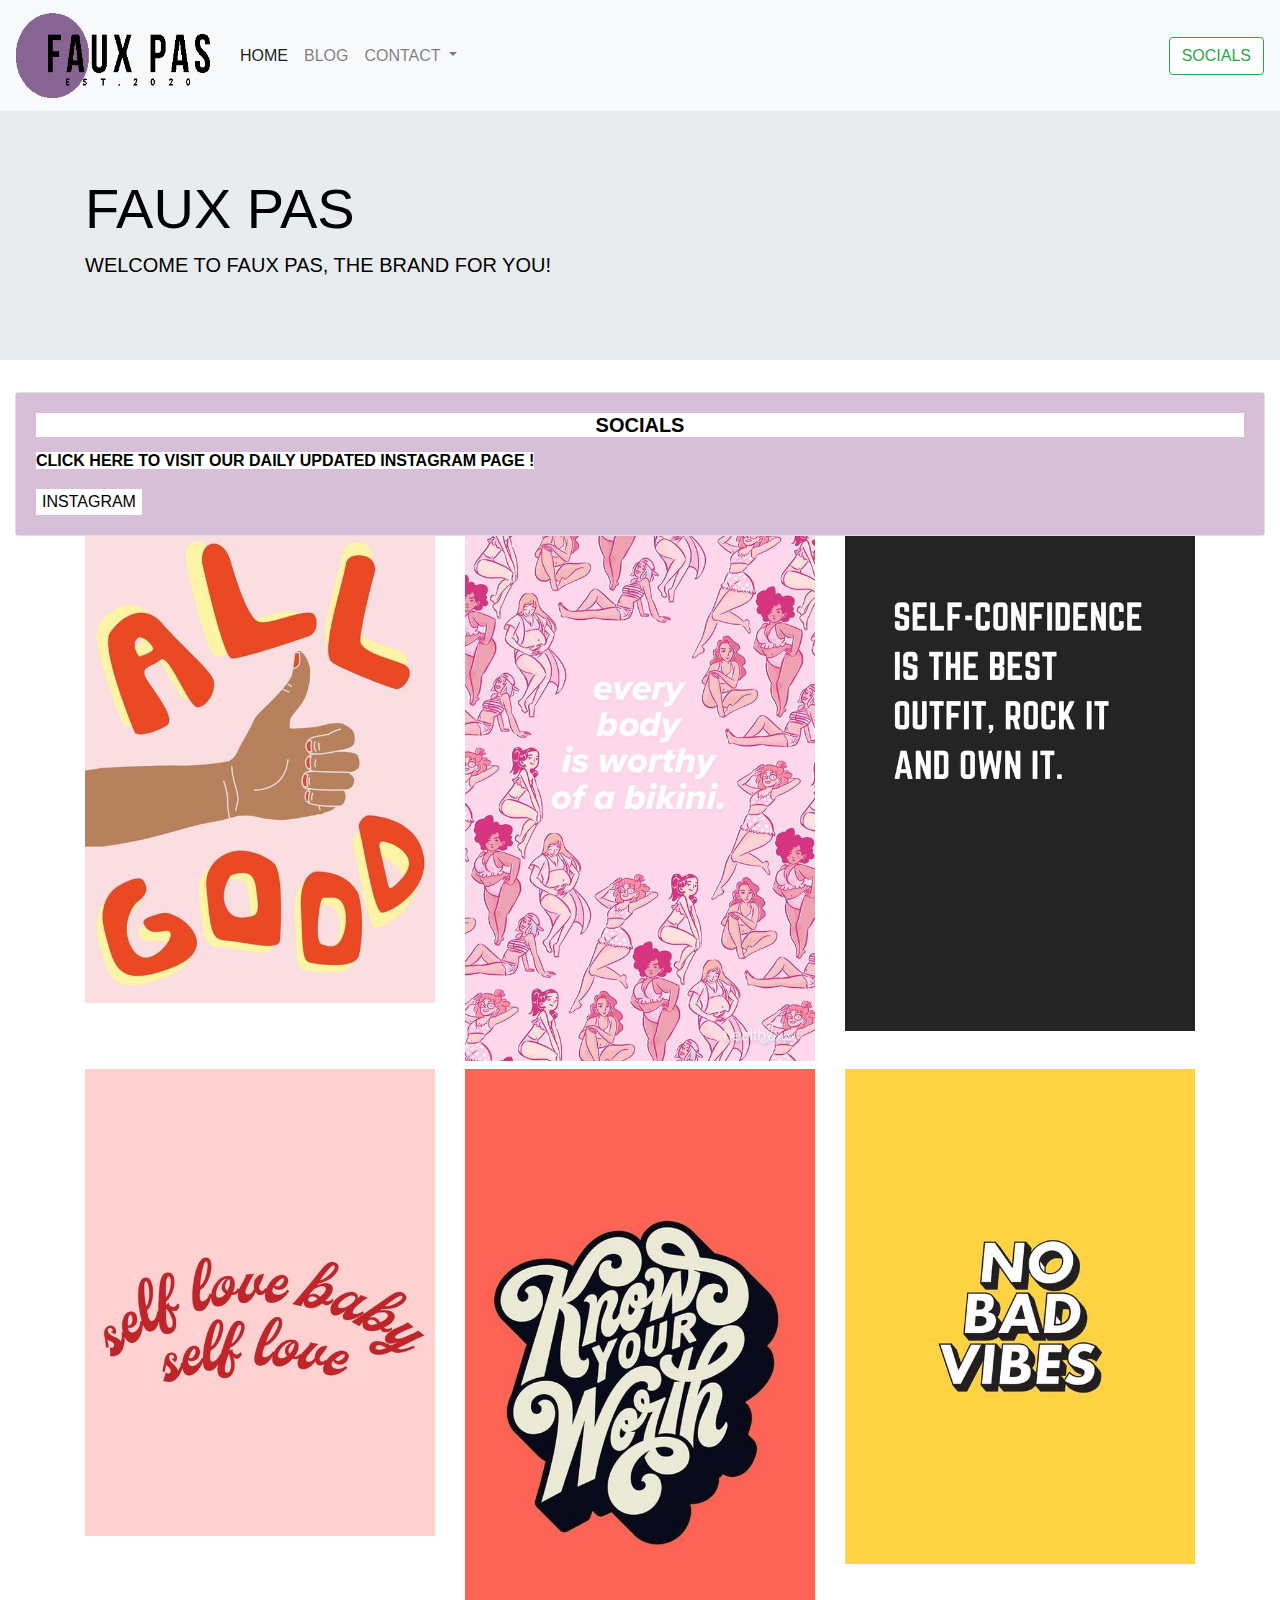
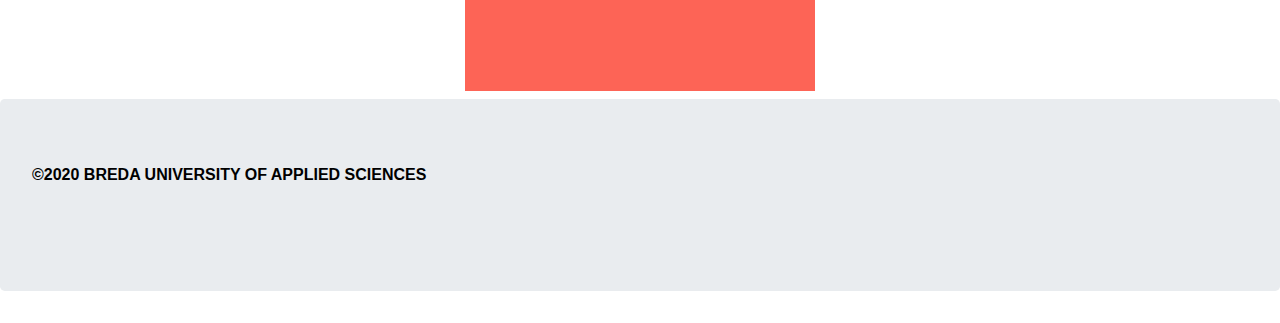
==== Index.html @ 1289aeac "Update index" ====
<!doctype html>
<html lang="en">
  <head>
    <!-- Required meta tags -->
    <meta charset="utf-8">
    <meta name="viewport" content="width=device-width, initial-scale=1, shrink-to-fit=no">

    <!-- Bootstrap CSS -->
    <link rel="stylesheet" href="https://stackpath.bootstrapcdn.com/bootstrap/4.4.1/css/bootstrap.min.css" integrity="sha384-Vkoo8x4CGsO3+Hhxv8T/Q5PaXtkKtu6ug5TOeNV6gBiFeWPGFN9MuhOf23Q9Ifjh" crossorigin="anonymous">
    <link href="Css/styles.css" rel="stylesheet" type="text/css">

<title>Hello, world!</title>
  </head>
  <body>
  
<nav class="navbar navbar-expand-lg navbar-light bg-light">
  <a class="navbar-brand" href="#">
	  <img src="images/logo.png"images/LOGO copy.svg""images/LOGO.svg"" alt="LOGO" width="200" height="85"></a>
  <button class="navbar-toggler" type="button" data-toggle="collapse" data-target="#navbarSupportedContent" aria-controls="navbarSupportedContent" aria-expanded="false" aria-label="Toggle navigation">
    <span class="navbar-toggler-icon"></span></button>

  <div class="collapse navbar-collapse" id="navbarSupportedContent">
    <ul class="navbar-nav mr-auto">
      <li class="nav-item active">
        <a class="nav-link" href="#">HOME <span class="sr-only">(current)</span></a>
      </li>
      <li class="nav-item">
        <a class="nav-link" href="#">BLOG</a>
      </li>
      <li class="nav-item dropdown">
        <a class="nav-link dropdown-toggle" href="#" id="navbarDropdown" role="button" data-toggle="dropdown" aria-haspopup="true" aria-expanded="false">
          CONTACT
        </a>
        <div class="dropdown-menu" aria-labelledby="navbarDropdown">
          <a class="dropdown-item" href="#">ABOUT US</a>
          <a class="dropdown-item" href="#">CONTACT INFO</a>
          <div class="dropdown-divider"></div>
          <a class="dropdown-item" href="#">QUESTIONS</a>
        </div>
      </li>
      <li class="nav-item">
      </li>
    </ul>
    <form class="form-inline my-2 my-lg-0">
      <button class="btn btn-outline-success my-2 my-sm-0" type="submit">SOCIALS</button>
    </form>
  </div>
</nav>
	  
<header>
	<div class="jumbotron jumbotron-fluid">
  	<div class="container">
    	<h1 class="display-4">FAUX PAS</h1>
    	<p class="lead">WELCOME TO FAUX PAS, THE BRAND FOR YOU!</p>
  </div>
</div>
	  
<section class="container-fluid">
 <div class="card">
   <div class="card-body">
     <h5 class="card-title text-center"><strong>SOCIALS</strong></h5>
		<p1 class="card-text text-uppercase text-center"><strong>Click here to visit our daily updated Instagram Page !</strong></p1>
	   <p></p>
	  <button type="submit">INSTAGRAM</button>
  </div>
 </div>
	
  </section>
	  <main class="container"> 
	  	<div class="row">
		  
<div class="col-4">
  <img class="img-fluid" src="images/allgood.jpg" alt="Responsive image">
  <h4></h4></div>
<div class="col-4">
	<img class="img-fluid" src="images/bikinibody.jpg" alt="Responsive image">
  <h4></h4></div>
<div class="col-4">
	<img class="img-fluid" src="images/photo2.jpg" alt="Responsive image">
  <h4></h4></div>
<div class="col-4">
  <img class="img-fluid" src="images/selflove.jpg" alt="Responsive image">
  <h4></h4></div>
<div class="col-4">
	<img class="img-fluid" src="images/worth.jpg" alt="Responsive image">
  <h4></h4></div>
<div class="col-4">
  <img class="img-fluid" src="images/vibes.jpg" alt="Responsive image">
  <h4></h4></div>
	  </main>
	  	  <footer class="jumbotron">
		  <strong>©2020 BREDA UNIVERSITY OF APPLIED SCIENCES</strong>
		  <p class="text-right">&nbsp;</p>
      </footer>

    <!-- Optional JavaScript -->
    <!-- jQuery first, then Popper.js, then Bootstrap JS -->
    <script src="https://code.jquery.com/jquery-3.4.1.slim.min.js" integrity="sha384-J6qa4849blE2+poT4WnyKhv5vZF5SrPo0iEjwBvKU7imGFAV0wwj1yYfoRSJoZ+n" crossorigin="anonymous"></script>
    <script src="https://cdn.jsdelivr.net/npm/popper.js@1.16.0/dist/umd/popper.min.js" integrity="sha384-Q6E9RHvbIyZFJoft+2mJbHaEWldlvI9IOYy5n3zV9zzTtmI3UksdQRVvoxMfooAo" crossorigin="anonymous"></script>
    <script src="https://stackpath.bootstrapcdn.com/bootstrap/4.4.1/js/bootstrap.min.js" integrity="sha384-wfSDF2E50Y2D1uUdj0O3uMBJnjuUD4Ih7YwaYd1iqfktj0Uod8GCExl3Og8ifwB6" crossorigin="anonymous"></script>
  </body>
</html>
---- Css/styles.css ----
@charset "utf-8";

body {
	background-color: white;
	color: black;
}

.my-navbar {
	background-color: white
}

.card-body {
	background-color: #D8BFD8
}

.btn {
	background-color: white
}

H5, P1 {
	background-color: white
}

button {
	background-color: white;
	color: black;
	text-decoration-color: #D8BFD8;
	border: #D8BFD8;
}
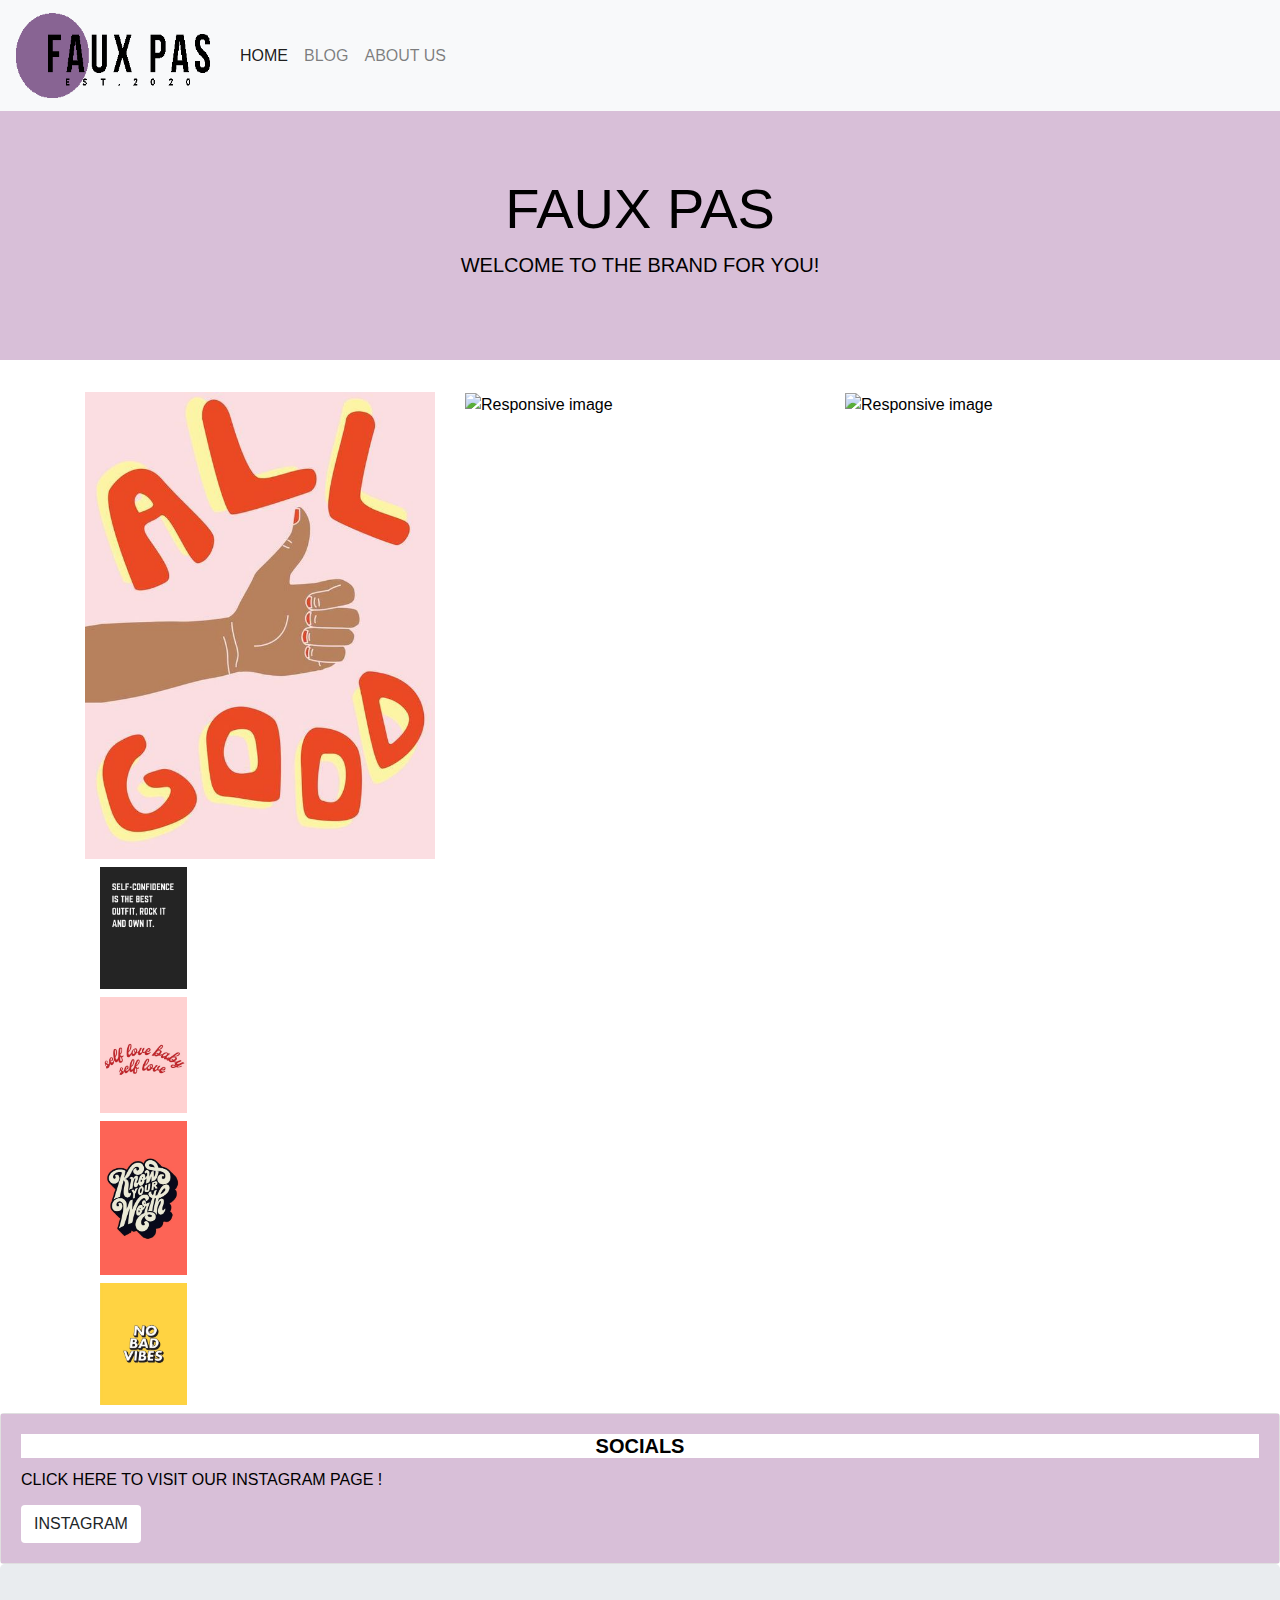
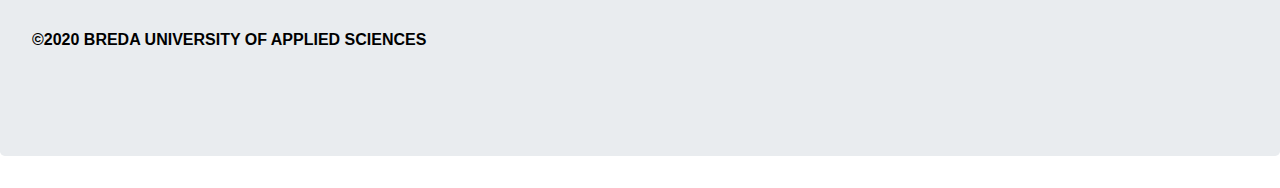
==== commit cd2f95bc: "PRJ4 BD" ====
--- a/Index.html
+++ b/Index.html
@@ -11,92 +11,87 @@
 
 <title>Hello, world!</title>
   </head>
-  <body>
+  
+	<body>
   
 <nav class="navbar navbar-expand-lg navbar-light bg-light">
   <a class="navbar-brand" href="#">
-	  <img src="images/logo.png"images/LOGO copy.svg""images/LOGO.svg"" alt="LOGO" width="200" height="85"></a>
+	  <img src="images/logo.png" alt="LOGO" width="200" height="85"></a>
   <button class="navbar-toggler" type="button" data-toggle="collapse" data-target="#navbarSupportedContent" aria-controls="navbarSupportedContent" aria-expanded="false" aria-label="Toggle navigation">
     <span class="navbar-toggler-icon"></span></button>
 
   <div class="collapse navbar-collapse" id="navbarSupportedContent">
     <ul class="navbar-nav mr-auto">
       <li class="nav-item active">
-        <a class="nav-link" href="#">HOME <span class="sr-only">(current)</span></a>
+        <a class="nav-link" href="Homepage.html">HOME <span class="sr-only">(current)</span></a>
       </li>
       <li class="nav-item">
-        <a class="nav-link" href="#">BLOG</a>
+        <a class="nav-link" href="Blog.html">BLOG</a>
       </li>
-      <li class="nav-item dropdown">
-        <a class="nav-link dropdown-toggle" href="#" id="navbarDropdown" role="button" data-toggle="dropdown" aria-haspopup="true" aria-expanded="false">
-          CONTACT
-        </a>
-        <div class="dropdown-menu" aria-labelledby="navbarDropdown">
-          <a class="dropdown-item" href="#">ABOUT US</a>
-          <a class="dropdown-item" href="#">CONTACT INFO</a>
-          <div class="dropdown-divider"></div>
-          <a class="dropdown-item" href="#">QUESTIONS</a>
-        </div>
+		<li class="nav-item">
+        <a class="nav-link" href="About.html">ABOUT US</a>
       </li>
-      <li class="nav-item">
-      </li>
-    </ul>
-    <form class="form-inline my-2 my-lg-0">
-      <button class="btn btn-outline-success my-2 my-sm-0" type="submit">SOCIALS</button>
-    </form>
+	  </ul>
   </div>
 </nav>
 	  
 <header>
-	<div class="jumbotron jumbotron-fluid">
+	<div style="background:#D8BFD8 !important" class="jumbotron jumbotron-fluid">
   	<div class="container">
-    	<h1 class="display-4">FAUX PAS</h1>
-    	<p class="lead">WELCOME TO FAUX PAS, THE BRAND FOR YOU!</p>
+    	<h1 class="display-4 text-center"><strong>FAUX PAS</strong></h1>
+      <p class="lead text-center"><strong>WELCOME TO THE BRAND FOR YOU!</strong></p>
+    </div>
   </div>
-</div>
+</header>
 	  
-<section class="container-fluid">
+	  <main class="container"> 
+	  	<div class="row">
+		  
+<div class="col-4">
+  	<img class="img-fluid" src="images/allgood.jpg" alt="Responsive image">
+  		<h4></h4></div>
+<div class="col-4">
+  	<img class="img-fluid" src="  	<img class="img-fluid" src="images/allgood.jpg" alt="Responsive image">
+  		<h4></h4></div>
+<div class="col-4">
+  	<img class="img-fluid" src="	<img class="img-fluid" src="images/bikinibody.jpg" alt="Responsive image">
+  		<h4></h4></div>
+<div class="col-4">
+<div class="col-4">
+  	<img cla	<img class="img-fluid" src="images/photo2.jpg" alt="Responsive image">
+  		<h4></h4></div>
+<div class="col-4">
+  	<img class="img-fluid" src="images/selflove.jpg" alt="Responsive image">
+  		<h4></h4></div>
+<div class="col-4">
+	<img class="img-fluid" src="images/worth.jpg" alt="Responsive image">
+  		<h4></h4></div>
+<div class="col-4">
+  	<img class="img-fluid" src="images/vibes.jpg" alt="Responsive image">
+  		<h4></h4></div>
+		 </div>
+	 </main>
+
+		<section >
  <div class="card">
    <div class="card-body">
      <h5 class="card-title text-center"><strong>SOCIALS</strong></h5>
-		<p1 class="card-text text-uppercase text-center"><strong>Click here to visit our daily updated Instagram Page !</strong></p1>
-	   <p></p>
-	  <button type="submit">INSTAGRAM</button>
+	 <h6> CLICK HERE TO VISIT OUR INSTAGRAM PAGE !</h6>
+		<p></p>   
+	 <a HREF="https://www.instagram.com/faux.pas.official/" class="btn btn-default">INSTAGRAM</a>
   </div>
  </div>
 	
   </section>
-	  <main class="container"> 
-	  	<div class="row">
-		  
-<div class="col-4">
-  <img class="img-fluid" src="images/allgood.jpg" alt="Responsive image">
-  <h4></h4></div>
-<div class="col-4">
-	<img class="img-fluid" src="images/bikinibody.jpg" alt="Responsive image">
-  <h4></h4></div>
-<div class="col-4">
-	<img class="img-fluid" src="images/photo2.jpg" alt="Responsive image">
-  <h4></h4></div>
-<div class="col-4">
-  <img class="img-fluid" src="images/selflove.jpg" alt="Responsive image">
-  <h4></h4></div>
-<div class="col-4">
-	<img class="img-fluid" src="images/worth.jpg" alt="Responsive image">
-  <h4></h4></div>
-<div class="col-4">
-  <img class="img-fluid" src="images/vibes.jpg" alt="Responsive image">
-  <h4></h4></div>
-	  </main>
-	  	  <footer class="jumbotron">
-		  <strong>©2020 BREDA UNIVERSITY OF APPLIED SCIENCES</strong>
-		  <p class="text-right">&nbsp;</p>
-      </footer>
-
+		
+<footer class="jumbotron">
+	<strong>©2020 BREDA UNIVERSITY OF APPLIED SCIENCES</strong>
+		<p class="text-right">&nbsp;</p>
+</footer>
+</body>
     <!-- Optional JavaScript -->
     <!-- jQuery first, then Popper.js, then Bootstrap JS -->
     <script src="https://code.jquery.com/jquery-3.4.1.slim.min.js" integrity="sha384-J6qa4849blE2+poT4WnyKhv5vZF5SrPo0iEjwBvKU7imGFAV0wwj1yYfoRSJoZ+n" crossorigin="anonymous"></script>
     <script src="https://cdn.jsdelivr.net/npm/popper.js@1.16.0/dist/umd/popper.min.js" integrity="sha384-Q6E9RHvbIyZFJoft+2mJbHaEWldlvI9IOYy5n3zV9zzTtmI3UksdQRVvoxMfooAo" crossorigin="anonymous"></script>
     <script src="https://stackpath.bootstrapcdn.com/bootstrap/4.4.1/js/bootstrap.min.js" integrity="sha384-wfSDF2E50Y2D1uUdj0O3uMBJnjuUD4Ih7YwaYd1iqfktj0Uod8GCExl3Og8ifwB6" crossorigin="anonymous"></script>
-  </body>
 </html>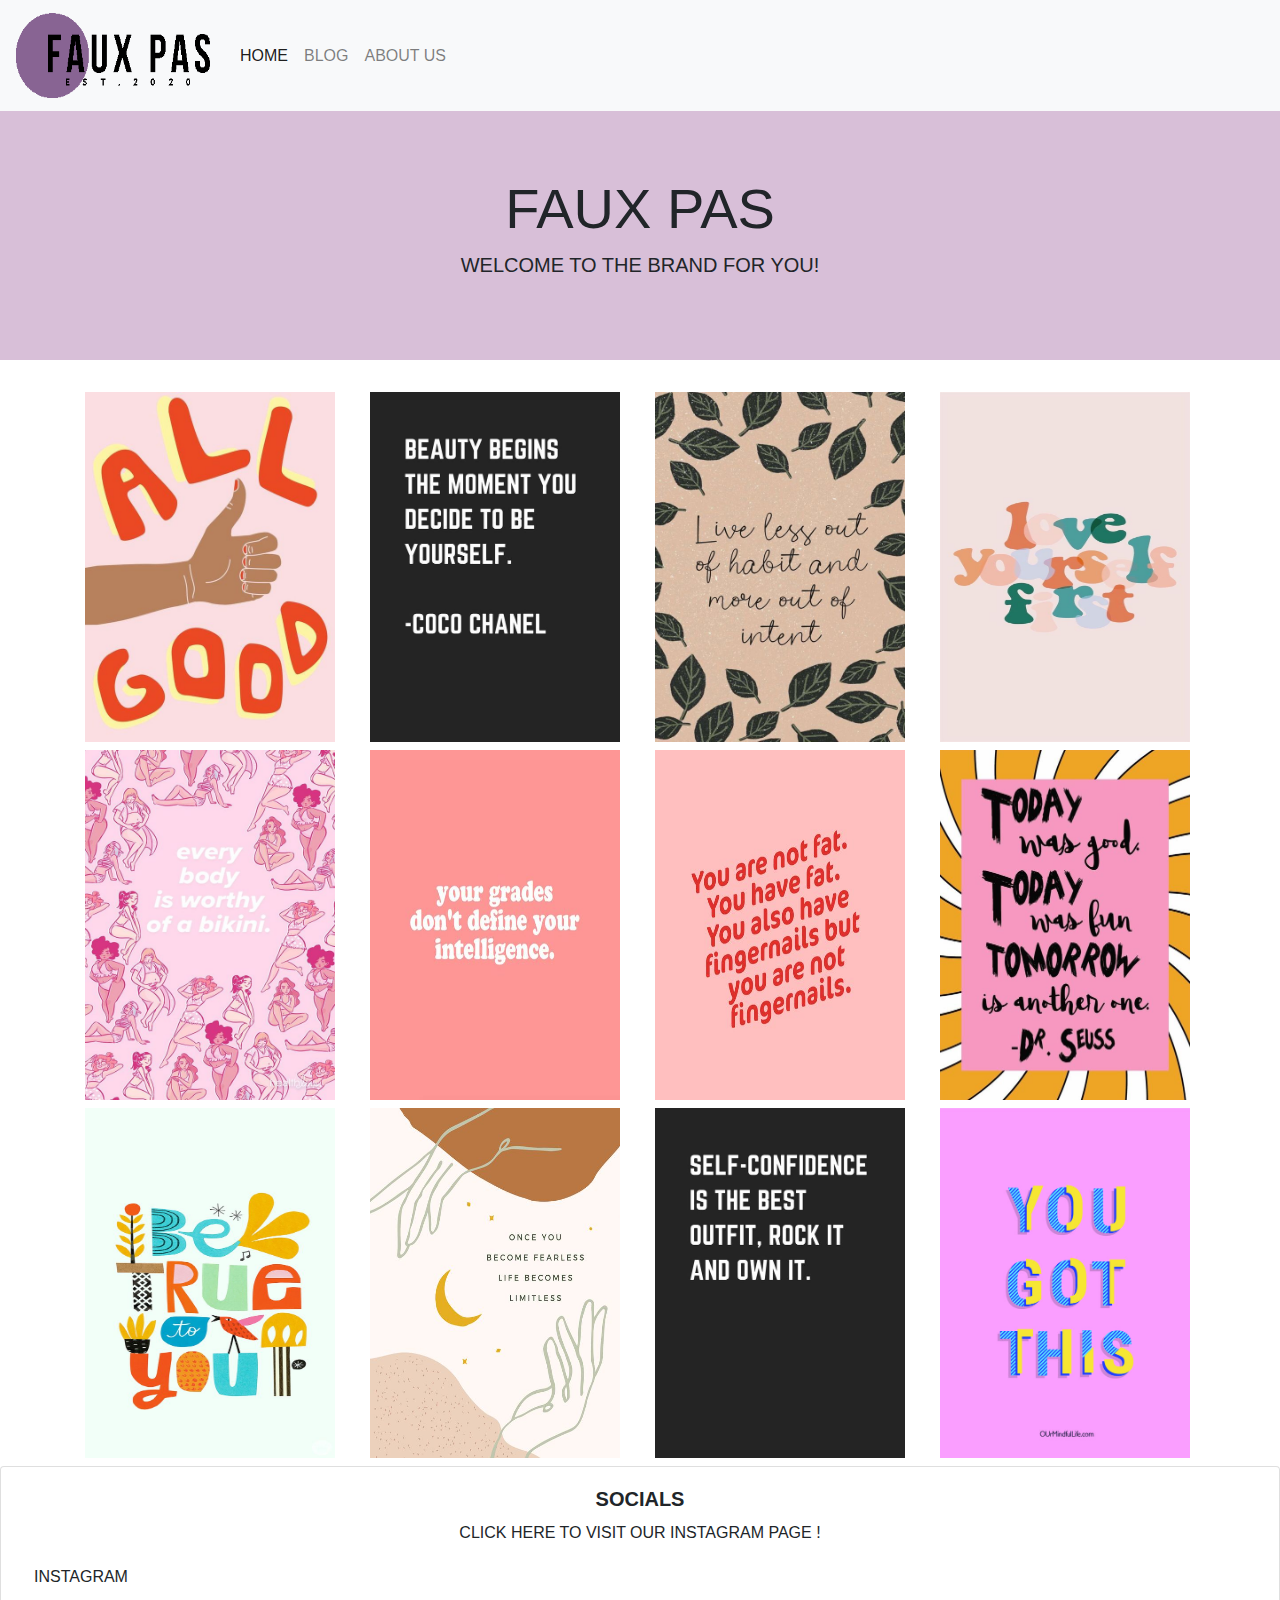
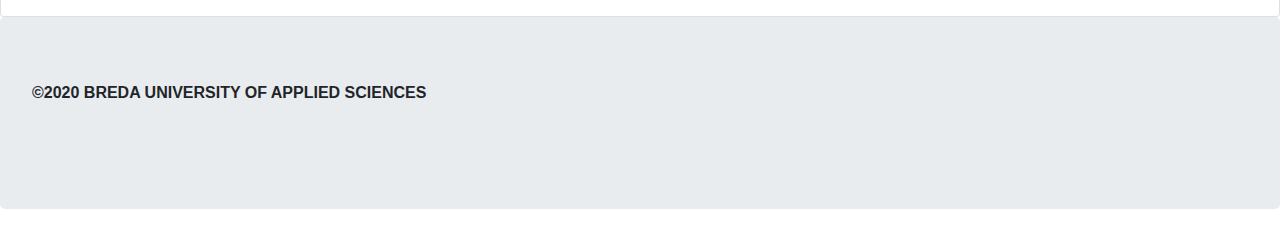
==== commit cc90f19b: "final site" ====
--- a/Index.html
+++ b/Index.html
@@ -6,14 +6,13 @@
     <meta name="viewport" content="width=device-width, initial-scale=1, shrink-to-fit=no">
 
     <!-- Bootstrap CSS -->
-    <link rel="stylesheet" href="https://stackpath.bootstrapcdn.com/bootstrap/4.4.1/css/bootstrap.min.css" integrity="sha384-Vkoo8x4CGsO3+Hhxv8T/Q5PaXtkKtu6ug5TOeNV6gBiFeWPGFN9MuhOf23Q9Ifjh" crossorigin="anonymous">
-    <link href="Css/styles.css" rel="stylesheet" type="text/css">
+    <link rel="stylesheet" href="Css/bootstrap.min.css">
 
 <title>Hello, world!</title>
   </head>
   
-	<body>
-  
+<body>
+	
 <nav class="navbar navbar-expand-lg navbar-light bg-light">
   <a class="navbar-brand" href="#">
 	  <img src="images/logo.png" alt="LOGO" width="200" height="85"></a>
@@ -23,7 +22,7 @@
   <div class="collapse navbar-collapse" id="navbarSupportedContent">
     <ul class="navbar-nav mr-auto">
       <li class="nav-item active">
-        <a class="nav-link" href="Homepage.html">HOME <span class="sr-only">(current)</span></a>
+        <a class="nav-link" href="Index.html">HOME <span class="sr-only">(current)</span></a>
       </li>
       <li class="nav-item">
         <a class="nav-link" href="Blog.html">BLOG</a>
@@ -37,46 +36,71 @@
 	  
 <header>
 	<div style="background:#D8BFD8 !important" class="jumbotron jumbotron-fluid">
-  	<div class="container">
+  	<div class="container-fluid">
     	<h1 class="display-4 text-center"><strong>FAUX PAS</strong></h1>
       <p class="lead text-center"><strong>WELCOME TO THE BRAND FOR YOU!</strong></p>
     </div>
   </div>
 </header>
 	  
-	  <main class="container"> 
-	  	<div class="row">
-		  
-<div class="col-4">
-  	<img class="img-fluid" src="images/allgood.jpg" alt="Responsive image">
-  		<h4></h4></div>
-<div class="col-4">
-  	<img class="img-fluid" src="  	<img class="img-fluid" src="images/allgood.jpg" alt="Responsive image">
-  		<h4></h4></div>
-<div class="col-4">
-  	<img class="img-fluid" src="	<img class="img-fluid" src="images/bikinibody.jpg" alt="Responsive image">
-  		<h4></h4></div>
-<div class="col-4">
-<div class="col-4">
-  	<img cla	<img class="img-fluid" src="images/photo2.jpg" alt="Responsive image">
-  		<h4></h4></div>
-<div class="col-4">
-  	<img class="img-fluid" src="images/selflove.jpg" alt="Responsive image">
-  		<h4></h4></div>
-<div class="col-4">
-	<img class="img-fluid" src="images/worth.jpg" alt="Responsive image">
-  		<h4></h4></div>
-<div class="col-4">
-  	<img class="img-fluid" src="images/vibes.jpg" alt="Responsive image">
-  		<h4></h4></div>
-		 </div>
-	 </main>
-
+<div class="container">	
+		<div class="row">
+			<div class="col-md-3">
+				<img src="images/allgood.jpg" alt="" width="250" height="350">
+				<h2></h2>
+  			</div>
+			<div class="col-md-3">
+				<img src="images/chanel.jpg" alt="" width="250" height="350">
+				<h2></h2>
+			</div>
+			<div class="col-md-3">
+				<img src="images/free.jpg" alt="" width="250" height="350">
+				<h2></h2>
+			</div>
+			<div class="col-md-3">
+				<img src="images/love.jpg" alt="" width="250" height="350">
+				<h2></h2>
+			</div>
+			<div class="col-md-3">
+				<img src="images/bikinibody.jpg" alt="" width="250" height="350">
+				<h2></h2>
+			</div>
+			<div class="col-md-3">
+				<img src="images/grades.jpg" alt="" width="250" height="350">
+				<h2></h2>
+			</div>
+			<div class="col-md-3">
+				<img src="images/quote.jpg" alt="" width="250" height="350">
+				<h2></h2>
+			</div>
+			<div class="col-md-3">
+				<img src="images/seuss.jpg" alt="" width="250" height="350">
+				<h2></h2>
+			</div>
+			<div class="col-md-3">
+				<img src="images/you.jpg" alt="" width="250" height="350">
+				<h2></h2>
+			</div>
+			<div class="col-md-3">
+				<img src="images/quotebd.jpg" alt="" width="250" height="350">
+				<h2></h2>
+			</div>
+			<div class="col-md-3">
+				<img src="images/photo2.jpg" alt="" width="250" height="350">
+				<h2></h2>
+			</div>
+			<div class="col-md-3">
+				<img src="images/this.jpg" alt="" width="250" height="350">
+				<h2></h2>
+			</div>
+		</div>
+	</div>
+	
 		<section >
  <div class="card">
    <div class="card-body">
      <h5 class="card-title text-center"><strong>SOCIALS</strong></h5>
-	 <h6> CLICK HERE TO VISIT OUR INSTAGRAM PAGE !</h6>
+	 <h6 align="center">CLICK HERE TO VISIT OUR INSTAGRAM PAGE !</h6>
 		<p></p>   
 	 <a HREF="https://www.instagram.com/faux.pas.official/" class="btn btn-default">INSTAGRAM</a>
   </div>
@@ -89,9 +113,9 @@
 		<p class="text-right">&nbsp;</p>
 </footer>
 </body>
+		
     <!-- Optional JavaScript -->
     <!-- jQuery first, then Popper.js, then Bootstrap JS -->
-    <script src="https://code.jquery.com/jquery-3.4.1.slim.min.js" integrity="sha384-J6qa4849blE2+poT4WnyKhv5vZF5SrPo0iEjwBvKU7imGFAV0wwj1yYfoRSJoZ+n" crossorigin="anonymous"></script>
-    <script src="https://cdn.jsdelivr.net/npm/popper.js@1.16.0/dist/umd/popper.min.js" integrity="sha384-Q6E9RHvbIyZFJoft+2mJbHaEWldlvI9IOYy5n3zV9zzTtmI3UksdQRVvoxMfooAo" crossorigin="anonymous"></script>
-    <script src="https://stackpath.bootstrapcdn.com/bootstrap/4.4.1/js/bootstrap.min.js" integrity="sha384-wfSDF2E50Y2D1uUdj0O3uMBJnjuUD4Ih7YwaYd1iqfktj0Uod8GCExl3Og8ifwB6" crossorigin="anonymous"></script>
+    <script src="JS/jquery-3.5.1.slim.min.js"></script>
+	<script src="JS/bootstrap.bundle.min.js"></script>
 </html>